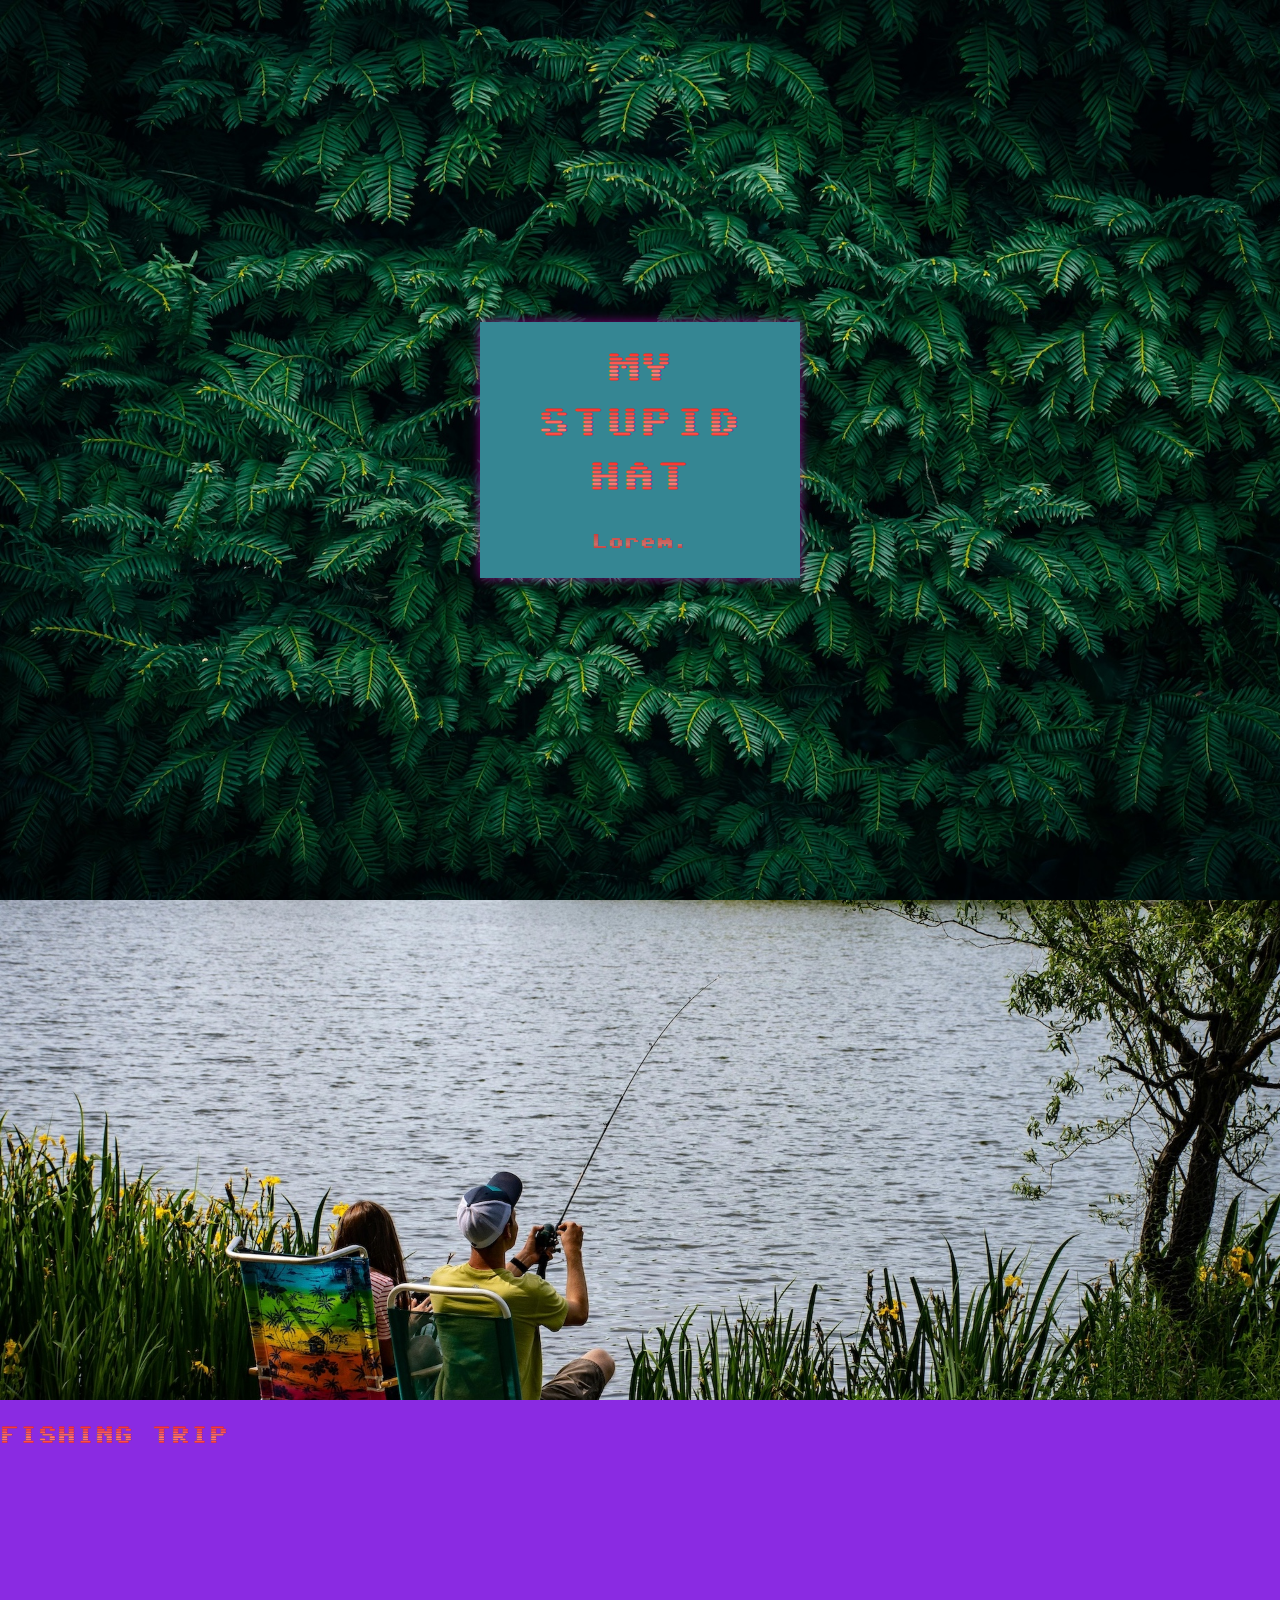
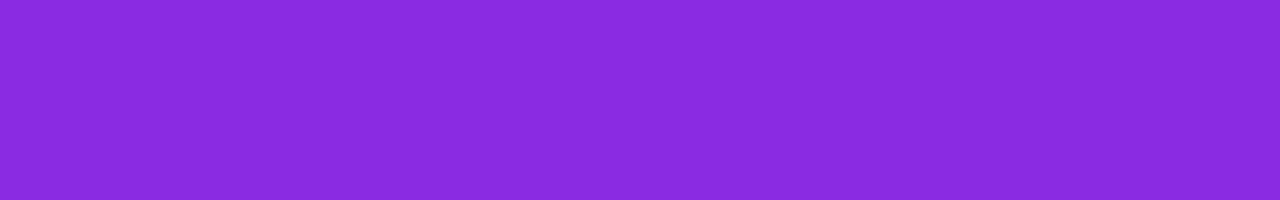
==== blog/index.html @ 5b1aa05f "website" ====
<!DOCTYPE html>
<html lang="en">
<head>
    <meta charset="UTF-8">
    <meta name="viewport" content="width=device-width, initial-scale=1.0">
    <title>A stupid Blog</title>

    <link rel="preconnect" href="https://fonts.googleapis.com">
    <link rel="preconnect" href="https://fonts.gstatic.com" crossorigin>
    <link href="https://fonts.googleapis.com/css2?family=Sixtyfour+Convergence&display=swap" rel="stylesheet">
   
    <link rel="stylesheet" href="style.css" class="css">
</head>
<body>
    <!--Website intro-->
    <header class="intro">
        <div class="intro-container">
            <h1>
                my stupid hat
            </h1>
            <p>
                Lorem.
            </p>
        </div>
    </header>

    <!-- CARD -->
    <a href="#" class="card">
        <div class="card-image">
            <img src="images/fishing.jpg" alt="">
        </div>
        <h2>FISHING TRIP</h2>
    </a>
</body>
</html>
---- blog/style.css ----
/****************************************************************************************************************************************************************************************************************************************************************************************************************************************************************************************************************************************************************** CSS RESET ******************************************************************************************************************************************************************************************************************************************************************************************************************************************************************************************************************************************************************/
* {
    margin: 0;
    padding: 0;
    box-sizing: border-box;
}
/****************************************************************************************************************************************************************************************************************************************************************************************************************************************************************************************************************************************************************** GENERIC ELEMENTS ******************************************************************************************************************************************************************************************************************************************************************************************************************************************************************************************************************************************************************/
body {
    background-color: blueviolet;
    font-family: "Sixtyfour Convergence";
    line-height: 1.7;
    min-height: 200vh;
}
/****************************************************************************************************************************************************************************************************************************************************************************************************************************************************************************************************************************************************************** INTRO ******************************************************************************************************************************************************************************************************************************************************************************************************************************************************************************************************************************************************************/
.intro {
    background-image: url(images/leaves.jpg);
    background-size: cover;
    background-position: center;
    background-attachment: fixed;
    
    height: 100vh;
    width: 100vw;

    display: flex;
}
.intro-container {
    color: #765847;
    background-color: #358693;
    box-shadow: 0 0 10px rgba(255, 0, 242, 0.5);

    width: 25%;

    text-align: center;
    padding: 20px;
    margin: auto;
}
.intro h1 {
    text-transform: uppercase;
    font-weight: normal;

    letter-spacing: 2px;
    margin-bottom: 20px;
}
.intro p {
    line-height: 2;
}
/****************************************************************************************************************************************************************************************************************************************************************************************************************************************************************************************************************************************************************** CARD ******************************************************************************************************************************************************************************************************************************************************************************************************************************************************************************************************************************************************************/
.card {
    display: block;

    color: aquamarine;
    text-decoration: none;
}

.card-image {
    height: 500px;
    overflow: hidden;
}
.card-image img {
    display: block;

    width: 100%;
    height: 100%;
    object-fit: cover;

    transition-property: transform;
    transition-duration: 0.5s;
    transition-timing-function: ease-out;
}

.card h2 {
    margin-top: 20px;
    margin-bottom: 50px;

    font-size: 1.2em;
}
.card:hover img {
    transform: scale(12) rotate(30000000deg);
    transition-duration: 1800s;
    transition-timing-function: linear;
}
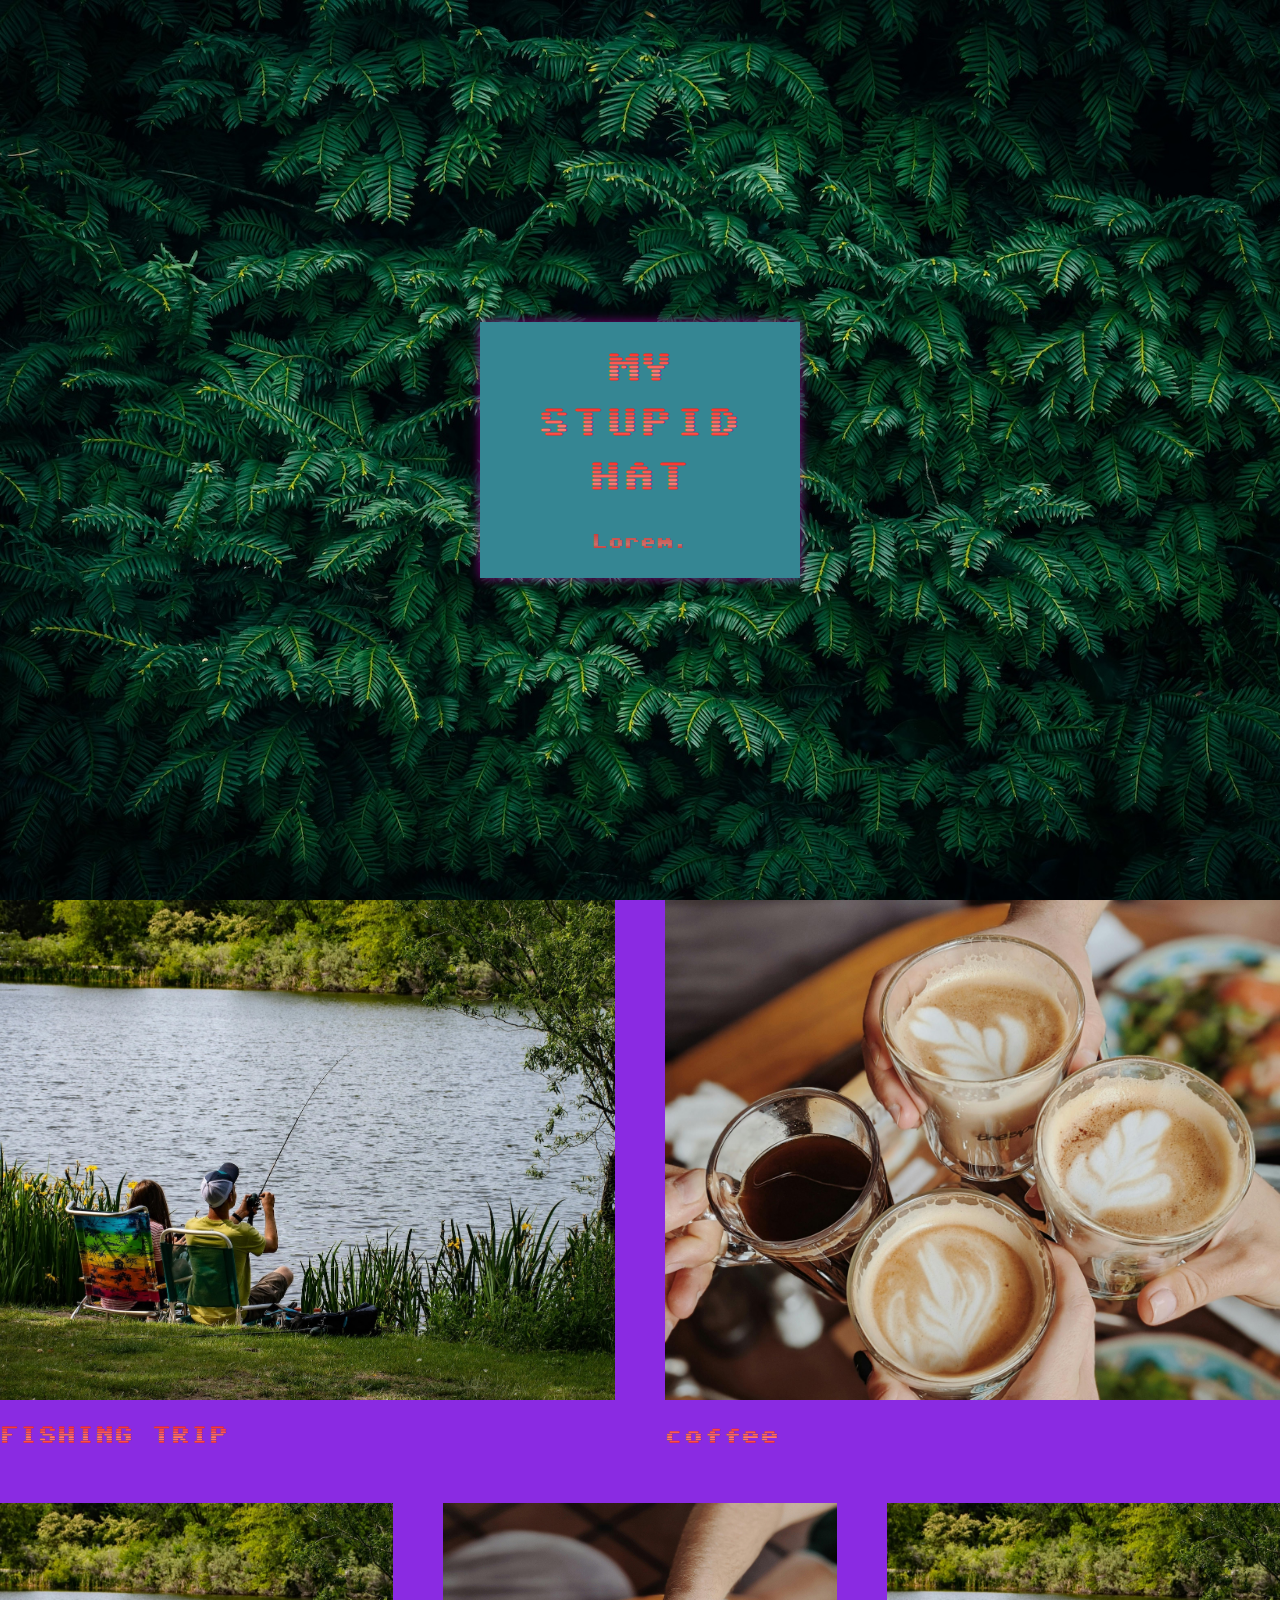
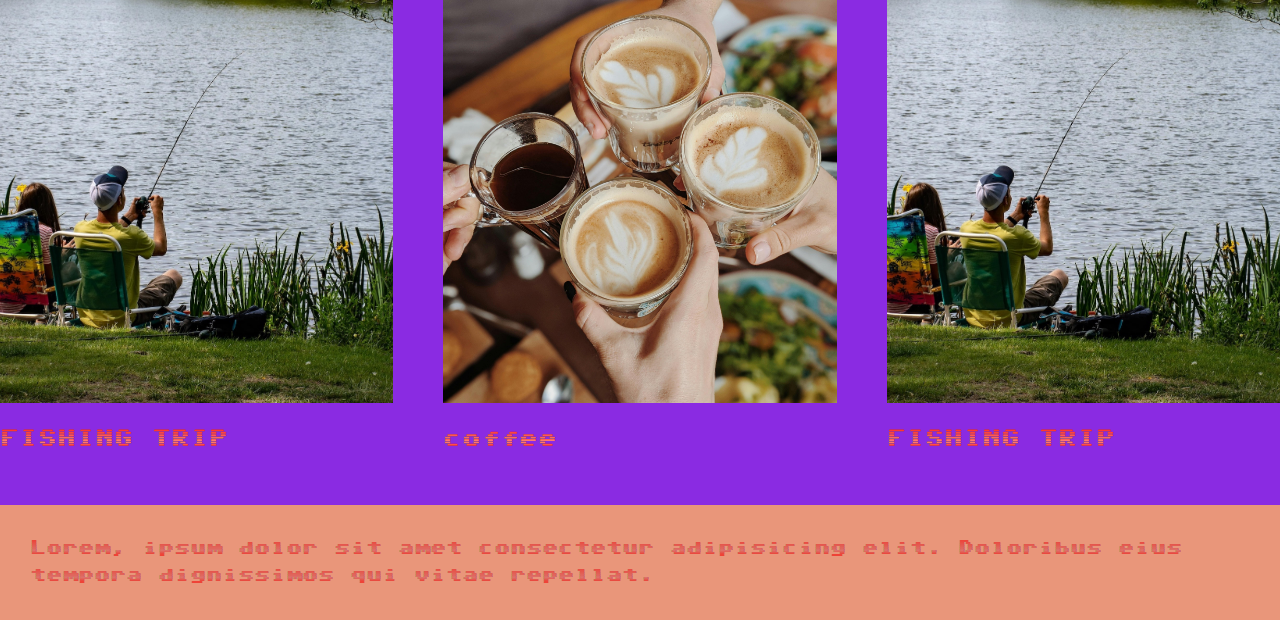
==== commit b13664eb: "stuff" ====
--- a/blog/index.html
+++ b/blog/index.html
@@ -4,11 +4,11 @@
     <meta charset="UTF-8">
     <meta name="viewport" content="width=device-width, initial-scale=1.0">
     <title>A stupid Blog</title>
-
+    
     <link rel="preconnect" href="https://fonts.googleapis.com">
     <link rel="preconnect" href="https://fonts.gstatic.com" crossorigin>
     <link href="https://fonts.googleapis.com/css2?family=Sixtyfour+Convergence&display=swap" rel="stylesheet">
-   
+    
     <link rel="stylesheet" href="style.css" class="css">
 </head>
 <body>
@@ -23,13 +23,70 @@
             </p>
         </div>
     </header>
+    
+    
+    
+    <!-- Container w/ margin -->
+    <div class="container">
+        <!-- Main website content -->
+        <main class="Maincontent">
+            
+            
+            <!-- rows -->
+            <section class="featuredstories">
+                <h3 class="vertical-title">
+                    featured stories
+                </h3>
+                
+                <div class="row two-columns">
+                    
+                    <!-- CARD -->
+                    <a href="#" class="card">
+                        <div class="card-image">
+                            <img src="images/fishing.jpg" alt="">
+                        </div>
+                        <h2>FISHING TRIP</h2>
+                    </a>
+                    
+                    <a href="#" class="card">
+                        <div class="card-image">
+                            <img src="images/coffee.jpg" alt="">
+                        </div>
+                        <h2>coffee</h2>
+                    </a>
+                    
+                </div>
 
-    <!-- CARD -->
-    <a href="#" class="card">
-        <div class="card-image">
-            <img src="images/fishing.jpg" alt="">
+                <div class="row three-columns">
+                    <a href="#" class="card">
+                        <div class="card-image">
+                            <img src="images/fishing.jpg" alt="">
+                        </div>
+                        <h2>FISHING TRIP</h2>
+                    </a>
+                    
+                    <a href="#" class="card">
+                        <div class="card-image">
+                            <img src="images/coffee.jpg" alt="">
+                        </div>
+                        <h2>coffee</h2>
+                    </a><a href="#" class="card">
+                        <div class="card-image">
+                            <img src="images/fishing.jpg" alt="">
+                        </div>
+                        <h2>FISHING TRIP</h2>
+                    </a>
+                    
+                </div>
+                
+                
+            </section>
+        </main>
+    </div>
+    <footer class="footer">
+            <div class="container">
+            <p>Lorem, ipsum dolor sit amet consectetur adipisicing elit. Doloribus eius tempora dignissimos qui vitae repellat.</p>
         </div>
-        <h2>FISHING TRIP</h2>
-    </a>
+    </footer>
 </body>
 </html>--- a/blog/style.css
+++ b/blog/style.css
@@ -20,6 +20,7 @@
     
     height: 100vh;
     width: 100vw;
+    width: auto;
 
     display: flex;
 }
@@ -78,4 +79,43 @@
     transform: scale(12) rotate(30000000deg);
     transition-duration: 1800s;
     transition-timing-function: linear;
-}+}
+/****** Container ********/
+.container {
+
+    max-width: 1280px;
+    margin: auto;
+}
+/***grid layout***/
+.row {
+    display: flex;
+    flex-wrap: wrap;
+    gap: 50px;
+}
+.two-columns .card {
+    width:  calc((100% - 50px) / 2 );
+}
+.three-columns .card {
+    width:  calc((100% - 100px) / 3 );
+}
+/*** website content***/
+.main-content {
+    margin-top: 100px;
+}
+.vertical-title {
+    font-size: 0.9em;
+    text-transform: uppercase;
+    letter-spacing: 2px;
+    font-weight: normal;
+    transform-origin: 0 0;
+    transform: rotate(90deg) translate(5px);
+    position: absolute;
+}
+.footer {
+padding: 30px;
+background-color: DarkSalmon;
+color: white;
+}
+.footer p {
+    max-width: 1280px;
+}
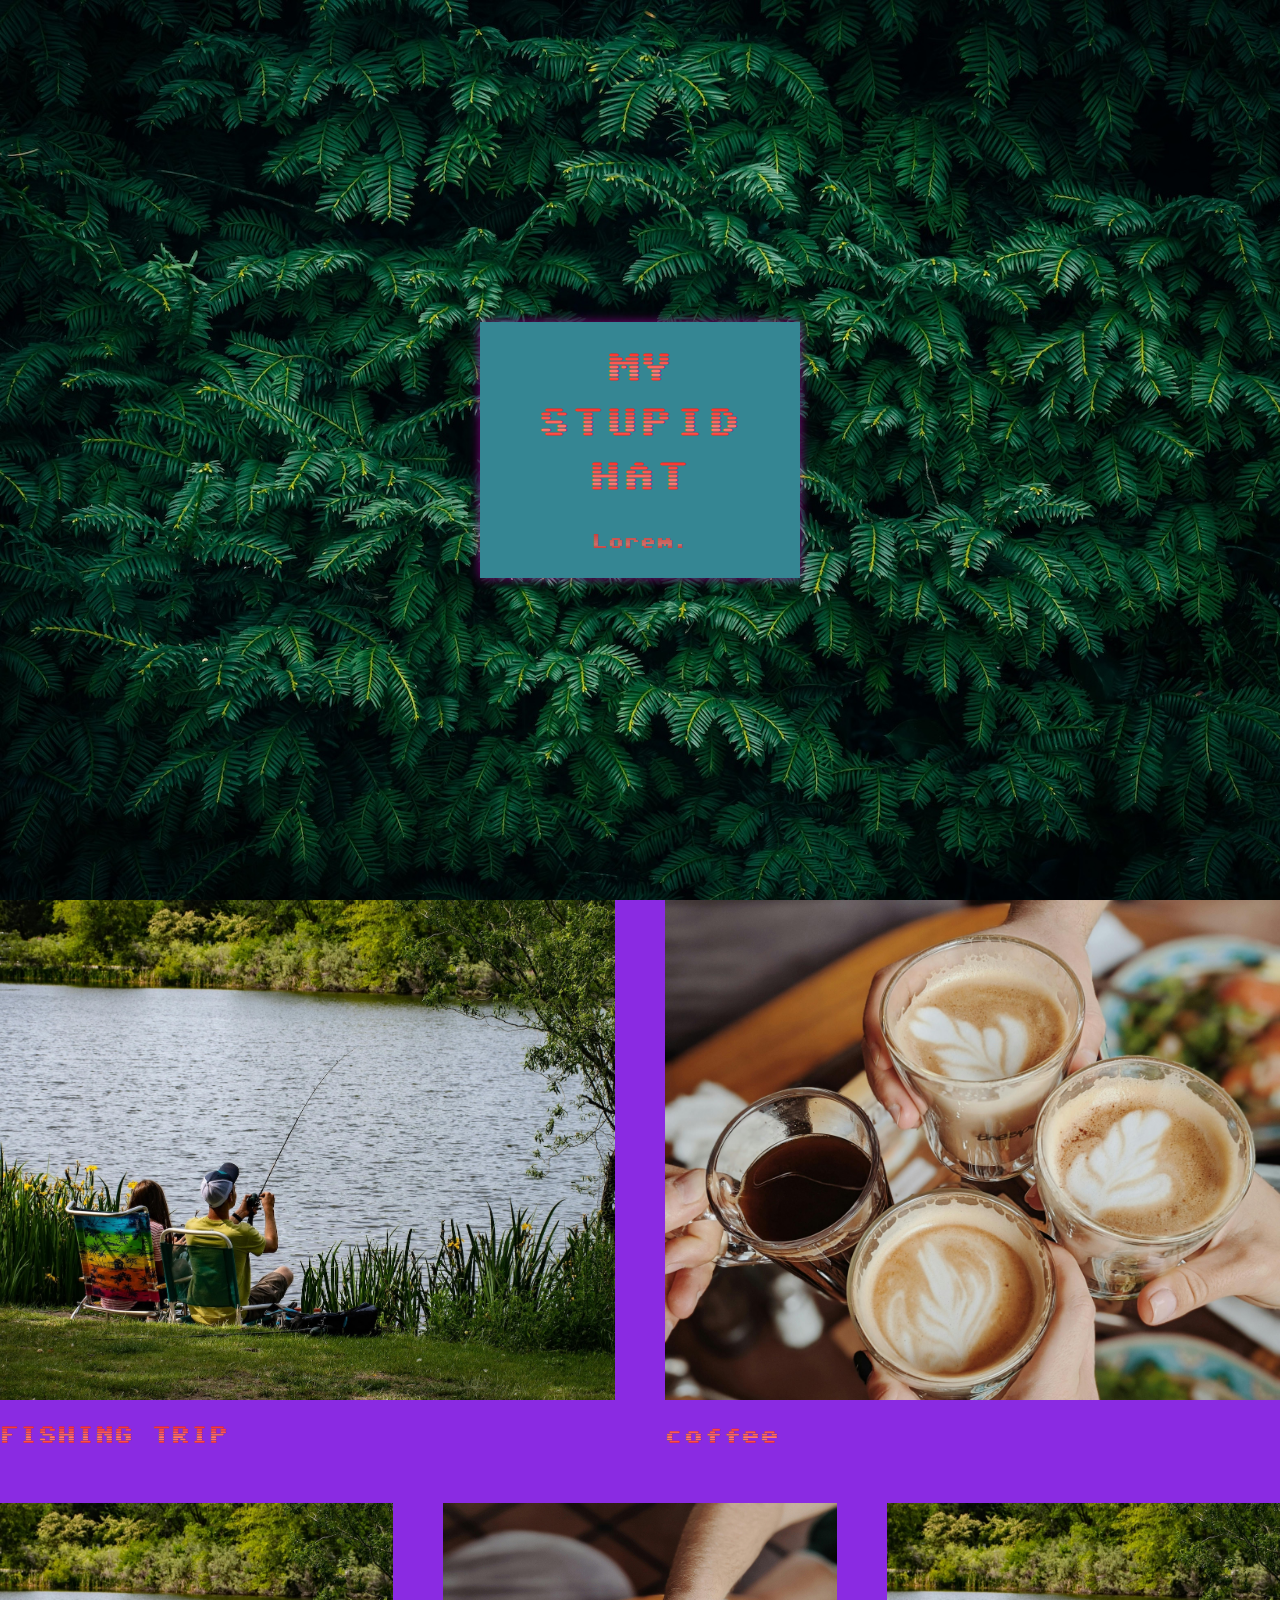
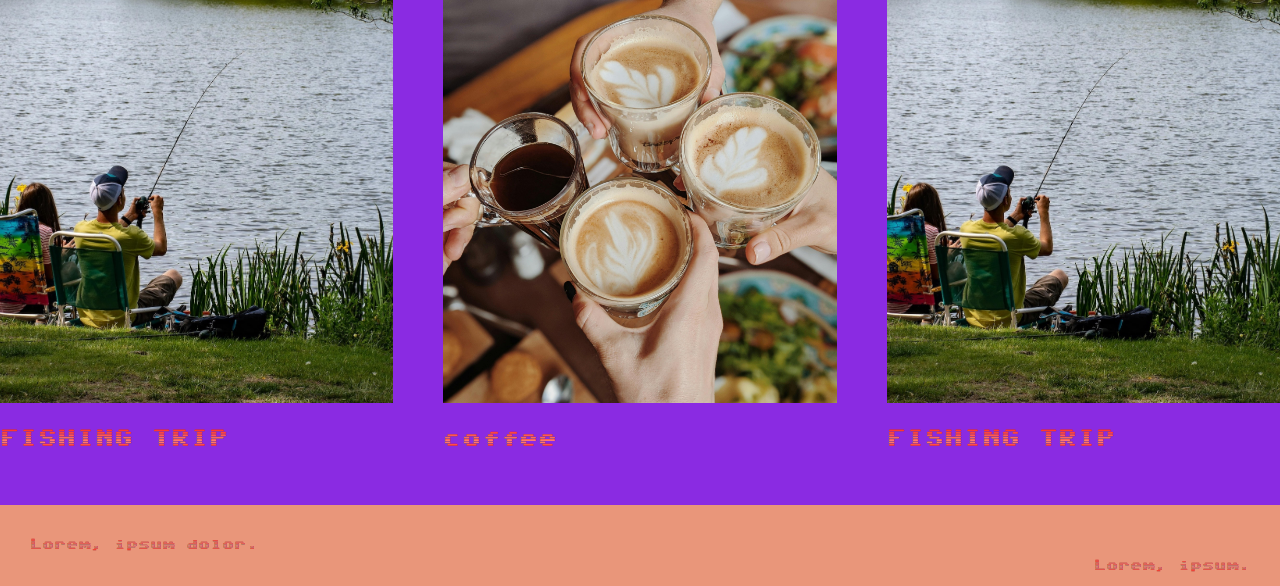
==== commit 6ca3e199: "hw" ====
--- a/blog/index.html
+++ b/blog/index.html
@@ -85,8 +85,11 @@
     </div>
     <footer class="footer">
             <div class="container">
-            <p>Lorem, ipsum dolor sit amet consectetur adipisicing elit. Doloribus eius tempora dignissimos qui vitae repellat.</p>
-        </div>
+                <p>Lorem, ipsum dolor.</p>
+            <div class="footer2">
+                <p>Lorem, ipsum.</p>
+            </div>
+            </div>
     </footer>
 </body>
 </html>--- a/blog/style.css
+++ b/blog/style.css
@@ -118,4 +118,9 @@
 }
 .footer p {
     max-width: 1280px;
+    font-size: 12px;
 }
+.footer2 {
+    text-align: right;
+    float: right;
+}
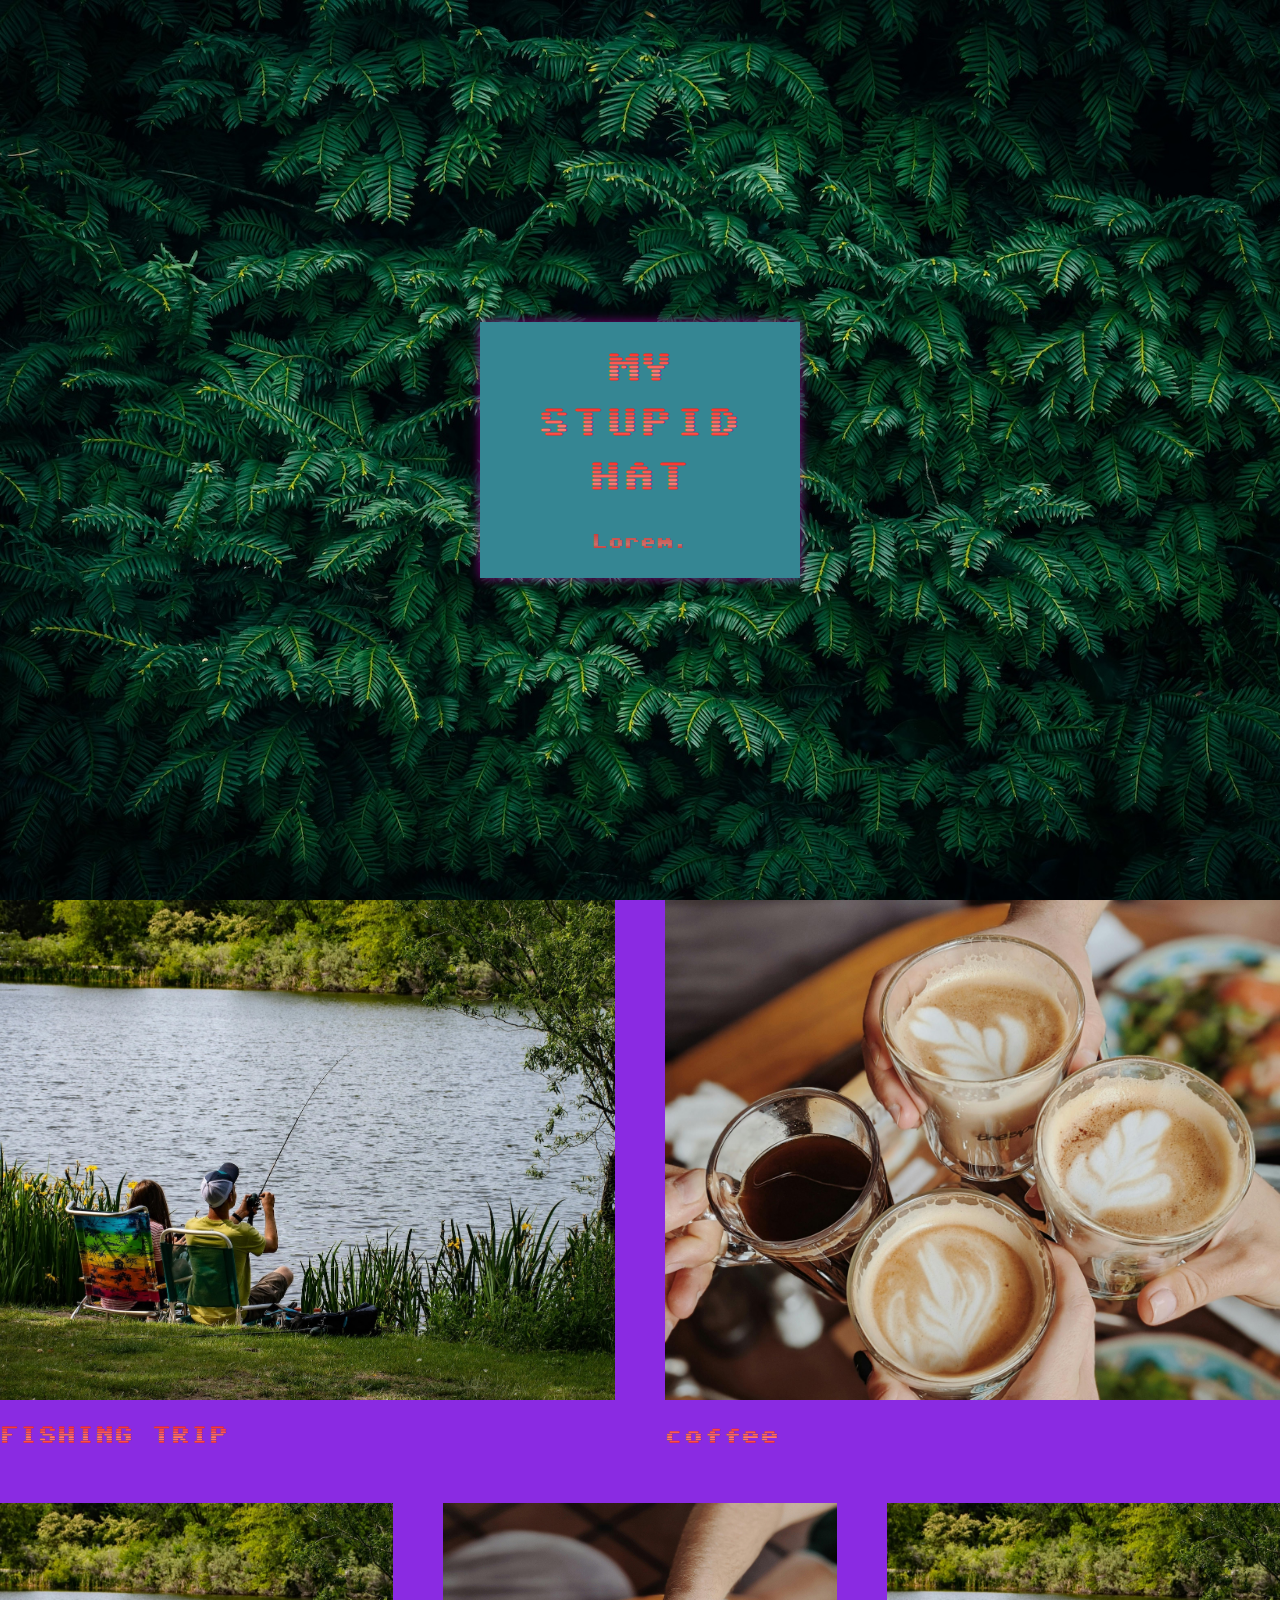
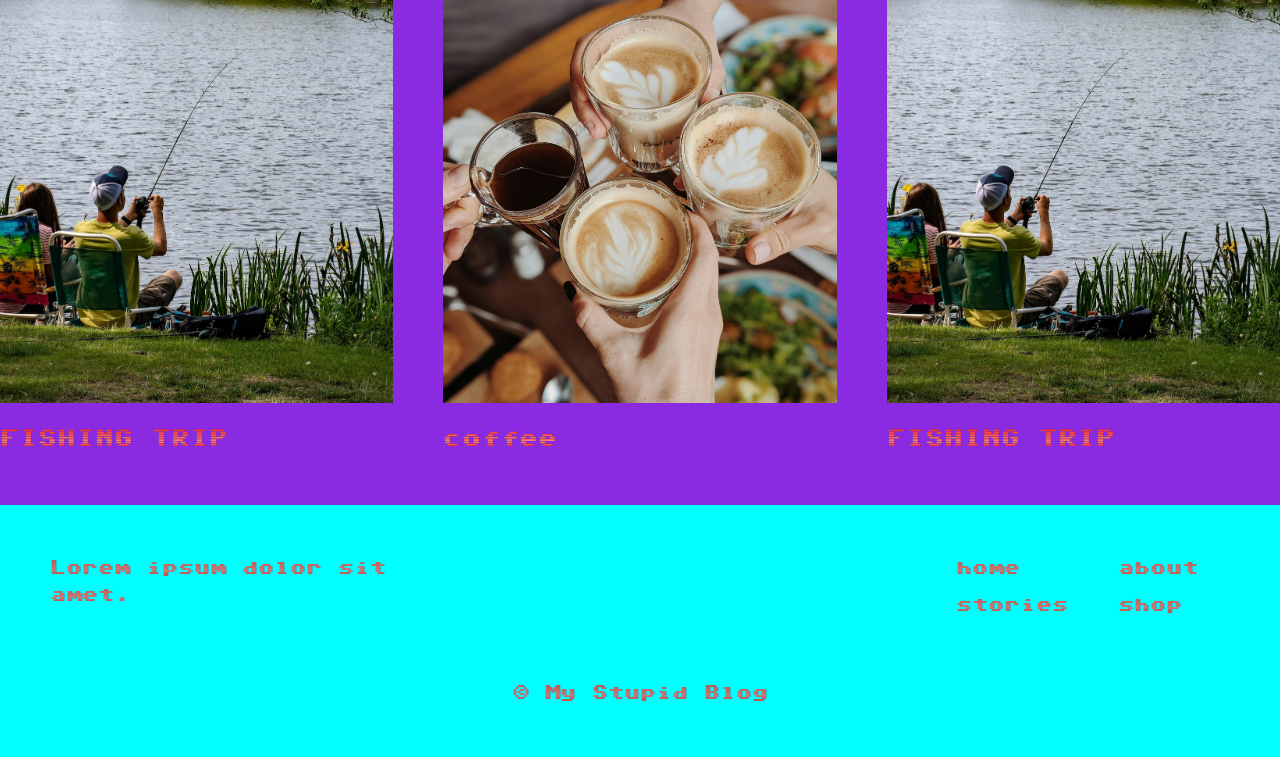
==== commit 9d6a169c: "aghserth" ====
--- a/blog/index.html
+++ b/blog/index.html
@@ -8,10 +8,23 @@
     <link rel="preconnect" href="https://fonts.googleapis.com">
     <link rel="preconnect" href="https://fonts.gstatic.com" crossorigin>
     <link href="https://fonts.googleapis.com/css2?family=Sixtyfour+Convergence&display=swap" rel="stylesheet">
+    <link href="https://fonts.googleapis.com/css2?family=Rubik+80s+Fade&display=swap" rel="stylesheet">
     
     <link rel="stylesheet" href="style.css" class="css">
+
 </head>
 <body>
+    <!--Website Navigation-->
+    <nav class="navbar">
+        <div class="container">
+            <a href="#" class="navbar-brand">my stupid blog</a>
+            <ul class="navbar-nav">
+                <li class="nav-item"><a href="#" class="nav-link">Featured stories</a></li>
+                <li class="nav-item"><a href="#" class="nav-link">about</a></li>
+                <li class="nav-item"><a href="#" class="nav-link">shop</a></li>
+            </ul>
+        </div>
+    </nav>
     <!--Website intro-->
     <header class="intro">
         <div class="intro-container">
@@ -41,14 +54,14 @@
                 <div class="row two-columns">
                     
                     <!-- CARD -->
-                    <a href="#" class="card">
+                    <a href="story.html" class="card">
                         <div class="card-image">
                             <img src="images/fishing.jpg" alt="">
                         </div>
                         <h2>FISHING TRIP</h2>
                     </a>
                     
-                    <a href="#" class="card">
+                    <a href="story.html" class="card">
                         <div class="card-image">
                             <img src="images/coffee.jpg" alt="">
                         </div>
@@ -58,19 +71,19 @@
                 </div>
 
                 <div class="row three-columns">
-                    <a href="#" class="card">
+                    <a href="story.html" class="card">
                         <div class="card-image">
                             <img src="images/fishing.jpg" alt="">
                         </div>
                         <h2>FISHING TRIP</h2>
                     </a>
                     
-                    <a href="#" class="card">
+                    <a href="story.html" class="card">
                         <div class="card-image">
                             <img src="images/coffee.jpg" alt="">
                         </div>
                         <h2>coffee</h2>
-                    </a><a href="#" class="card">
+                    </a><a href="stroy.html" class="card">
                         <div class="card-image">
                             <img src="images/fishing.jpg" alt="">
                         </div>
@@ -83,12 +96,40 @@
             </section>
         </main>
     </div>
-    <footer class="footer">
+    <footer class="website-footer">
             <div class="container">
-                <p>Lorem, ipsum dolor.</p>
-            <div class="footer2">
-                <p>Lorem, ipsum.</p>
-            </div>
+            
+                <p class="summary">
+                    Lorem ipsum dolor sit amet.
+                </p>
+
+                <ul class="footer-links">
+                    <li class="footer-item">
+                        <a href="#" class="footer-link">
+                            home
+                        </a>
+                    </li>
+                    <li class="footer-item">
+                        <a href="#" class="footer-link">
+                            stories
+                        </a>
+                    </li>
+                    <li class="footer-item">
+                        <a href="#" class="footer-link">
+                            about
+                        </a>
+                    </li>
+                    <li class="footer-item">
+                        <a href="#" class="footer-link">
+                            shop
+                        </a>
+                    </li>
+                </ul>
+
+                <p class="copyright">
+                    &copy; My Stupid Blog
+                </p>
+
             </div>
     </footer>
 </body>
--- a/blog/style.css
+++ b/blog/style.css
@@ -23,6 +23,8 @@
     width: auto;
 
     display: flex;
+    position: relative;
+    z-index: 1001;
 }
 .intro-container {
     color: #765847;
@@ -111,16 +113,66 @@
     transform: rotate(90deg) translate(5px);
     position: absolute;
 }
-.footer {
-padding: 30px;
-background-color: DarkSalmon;
-color: white;
+.website-footer {
+    background-color: aqua;
+    padding: 50px;
 }
-.footer p {
-    max-width: 1280px;
-    font-size: 12px;
+.website-footer .container{
+    display: flex;
+    flex-wrap: wrap;
 }
-.footer2 {
-    text-align: right;
-    float: right;
+.website-footer .summary {
+    width: 33%;
 }
+.website-footer .footer-links{
+    margin-left: auto;
+    list-style: none;
+    columns: 2;
+    gap: 50px;
+}
+.website-footer .footer-item {
+    margin-bottom: 10px;
+}
+.website-footer .footer-link {
+    color: beige;
+    text-decoration: none;
+}
+.website-footer .copyright {
+    width: 100%;
+    margin-top: 50px;
+    text-align: center;
+}
+.navbar {
+    border-color: brown;
+    background-color: #358693;
+    border-style: solid;
+    border-width: 0;
+    border-bottom-width: 1px;
+    position: fixed;
+    left: 0;
+    top: 0;
+    width: 100%;
+    z-index: 1000;
+}
+.navbar .container {
+    display: flex;
+}
+.navbar a {
+    display: block;
+    color: antiquewhite;
+    text-decoration: none;
+}
+.navbar-nav {
+    list-style: none;
+    display: flex;
+    margin-left: auto;
+}
+.nav-link {
+    padding: 30px 20px;
+}
+.navbar-brand {
+    font-family: 'Rubik 80s Fade', 'Courier New', Courier, monospace;
+    font-size: 1.5em;
+    font-weight: bold;
+    align-content: center;
+}